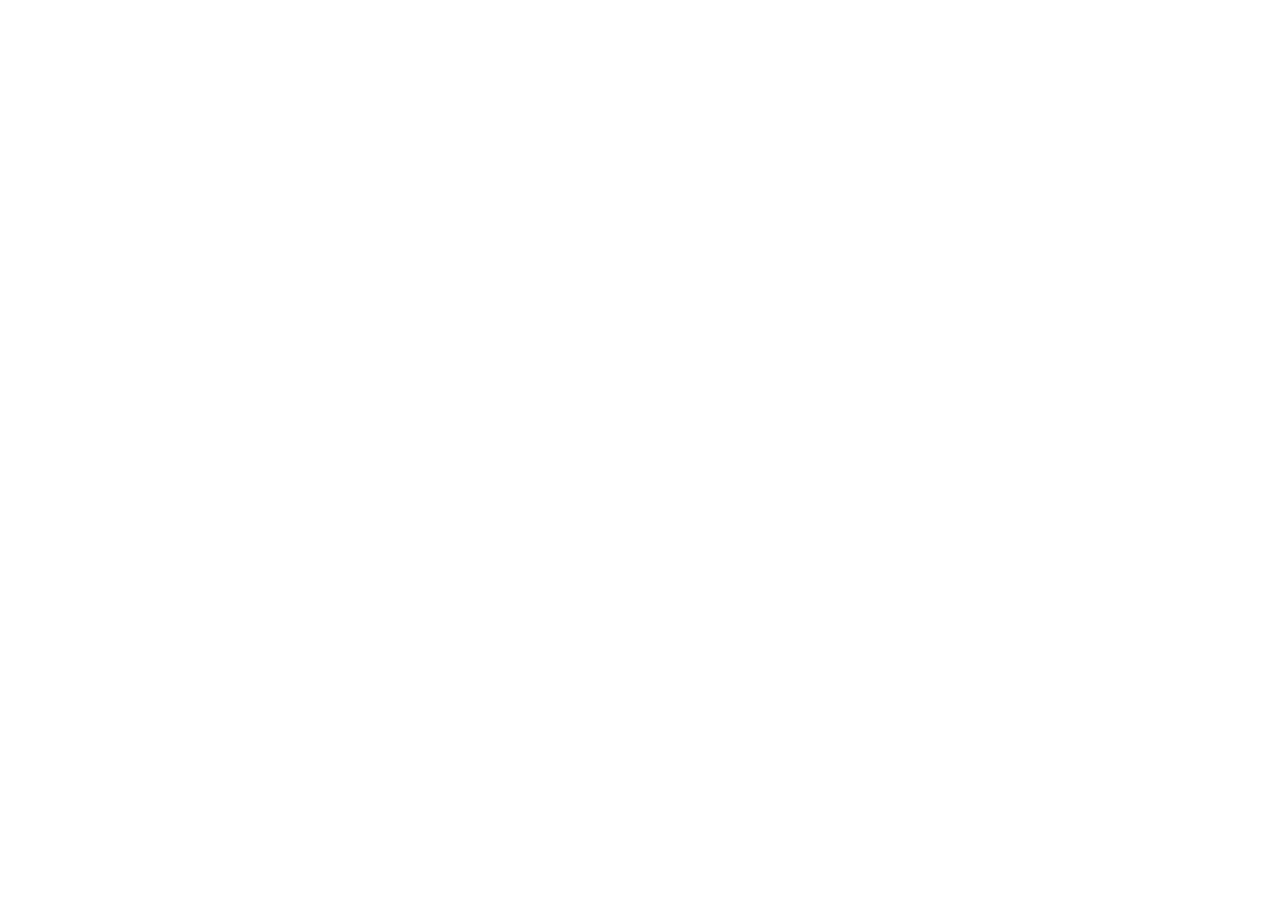
==== draw.html @ 2709f431 "Add repo scaffold: pen.js, genome/app/probes stubs, tokens, dev harness Copies pen.js byte-identical" ====
<!doctype html>
<html lang="en">
<head>
  <meta charset="utf-8">
  <meta name="viewport" content="width=device-width, initial-scale=1">
  <title>Likeness Evolver</title>
  <link rel="stylesheet" href="style.css">
</head>
<body class="edu">
  <main id="app"></main>
  <script src="pen.js"></script>
  <script src="genome.js"></script>
  <script src="app.js"></script>
</body>
</html>
---- style.css ----
/* ─── Tokens: the drawing palette (from faces/shared/palette.css) plus the
   edulab UI tokens the app chrome needs (from faces/shared/edulab.css).
   pen.js and genome.js read colours only from here via tok()/toks(). ─── */
:root {
  /* ── drawing paper & inks ── */
  --canvas: #FFFFFF;
  --ink: #211E1A;
  --ink-sepia: #5B3F2E;
  --ink-blue: #1B4E88;

  /* ── marker box: skins, hair, tints, hats, accents, blush ── */
  --skin-1: #e9c2a6; --skin-2: #dca884; --skin-3: #caa07a; --skin-4: #b9855e;
  --skin-5: #e6b9b0; --skin-6: #a36d4b; --skin-7: #7f5236;
  --hair-1: #3a2a22; --hair-2: #2c3340; --hair-3: #5a3b2b; --hair-4: #4a4642;
  --tint-1: #c9a46a; --tint-2: #a8765a; --tint-3: #b7b3aa; --tint-4: #8c6b7a;
  --hat-1: #6b7f98; --hat-2: #7d8a5e; --hat-3: #b68b4c; --hat-4: #a9504a; --hat-5: #8d8f91;
  --accent-1: #b8463e; --accent-2: #4f6f96; --accent-3: #c9962f;
  --blush: #d98a85;

  /* ── edulab UI chrome: background, text, accent teal/marigold ── */
  --paper: #FBF7F0;
  --paper-2: #F4EDDF;
  --paper-3: #ECE1CF;
  --surface: #FFFFFF;
  --ink-2: #5B554D;
  --ink-3: #938A7C;
  --line: #E7DCCB;
  --line-2: #D6C8B2;

  --marigold: #E8920C;
  --marigold-600: #CE800A;
  --marigold-soft: #FBE7C2;
  --marigold-ink: #8A4F00;

  --teal: #0E8C7F;
  --teal-600: #0B7468;
  --teal-soft: #D2EBE6;
  --teal-ink: #0A5A52;
}
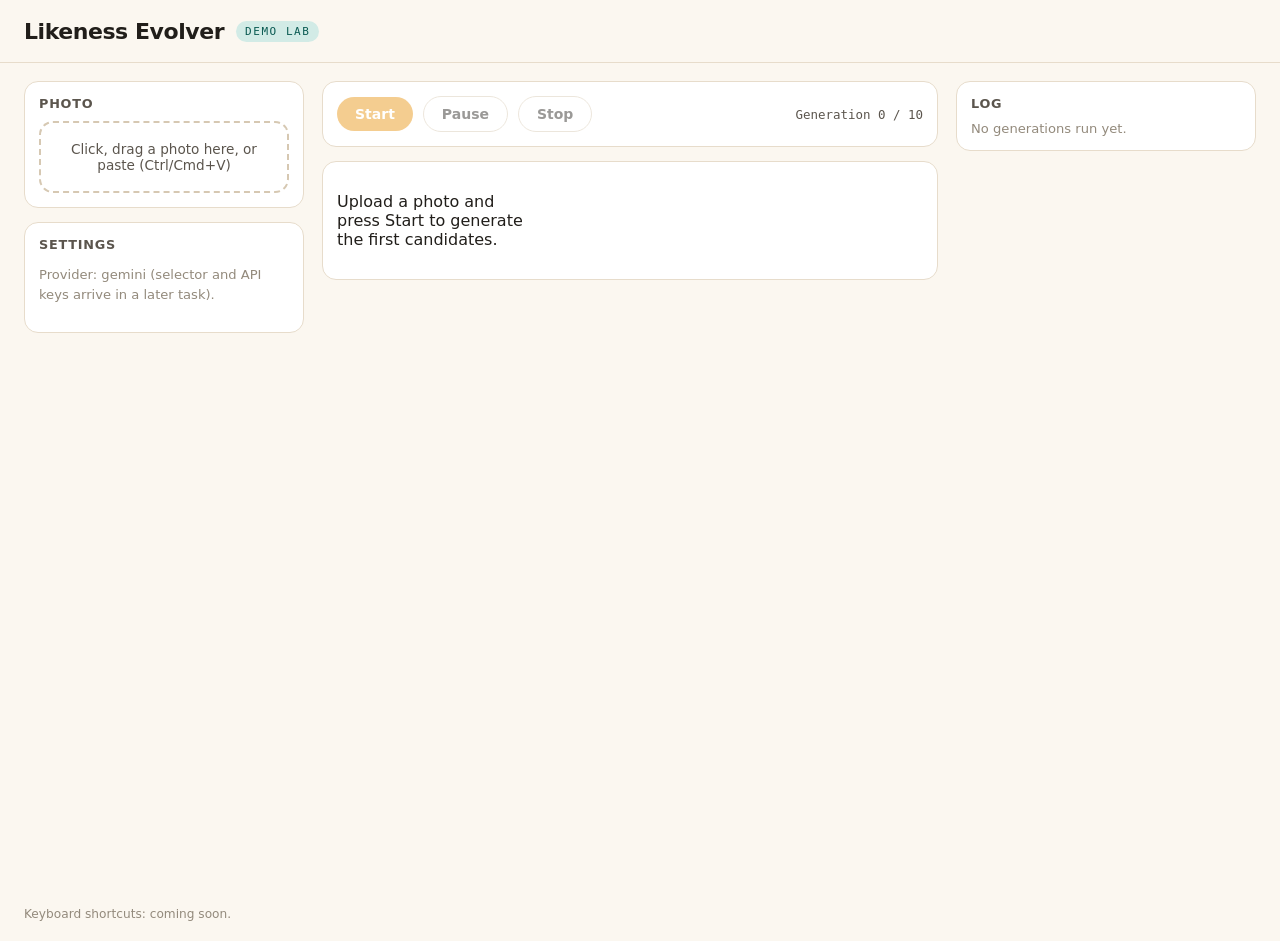
==== commit fa1f6114: "Add app shell, grid, state machine, DOM contract (Task 4, spec Phase 3) Implements the real Likeness" ====
--- a/draw.html
+++ b/draw.html
@@ -7,7 +7,17 @@
   <link rel="stylesheet" href="style.css">
 </head>
 <body class="edu">
-  <main id="app"></main>
+  <header class="edu-header"><div class="edu-header-inner">
+    <span class="edu-wordmark">Likeness Evolver</span>
+    <span class="edu-tag">demo lab</span>
+  </div></header>
+
+  <main id="app" data-state="idle" data-phase="" data-provider="gemini"></main>
+
+  <footer class="edu-footer" id="footer-hint">Keyboard shortcuts: coming soon.</footer>
+
+  <div id="probes" style="display:none"></div>
+
   <script src="pen.js"></script>
   <script src="genome.js"></script>
   <script src="app.js"></script>
--- a/style.css
+++ b/style.css
@@ -36,4 +36,215 @@
   --teal-600: #0B7468;
   --teal-soft: #D2EBE6;
   --teal-ink: #0A5A52;
-}
+
+  /* ── type ── */
+  --font-ui: ui-sans-serif, system-ui, -apple-system, "Segoe UI", sans-serif;
+  --font-display: var(--font-ui);
+  --font-mono: ui-monospace, "SF Mono", Menlo, "DejaVu Sans Mono", monospace;
+
+  /* ── app chrome: radius, shadow, focus ── */
+  --on-primary: #FFFFFF;
+  --r-xs: 6px; --r-sm: 10px; --r-md: 14px; --r-lg: 20px; --r-pill: 999px;
+  --shadow-sm: 0 1px 2px rgba(33, 30, 26, 0.06), 0 1px 1px rgba(33, 30, 26, 0.04);
+  --shadow-md: 0 4px 16px rgba(33, 30, 26, 0.08), 0 1px 3px rgba(33, 30, 26, 0.05);
+  --focus-ring: 0 0 0 3px rgba(232, 146, 12, 0.38);
+}
+
+/* ─── Dev harness (dev.html): plain layout, tokens only ─── */
+body.dev {
+  margin: 0;
+  padding: 24px clamp(16px, 4vw, 48px);
+  background: var(--paper);
+  color: var(--ink);
+  font: 15px/1.5 var(--font-ui);
+}
+body.dev h1 { font-size: 1.35rem; margin: 0 0 4px; }
+body.dev h2 { font-size: 1rem; margin: 28px 0 10px; color: var(--ink-2); letter-spacing: 0.04em; text-transform: uppercase; }
+.dev-note { margin: 0; color: var(--ink-2); }
+.dev-note code { background: var(--paper-3); padding: 1px 5px; border-radius: 4px; }
+
+.probe-list { display: flex; flex-direction: column; gap: 6px; }
+.probe-row {
+  margin: 0;
+  padding: 8px 12px;
+  border-radius: 8px;
+  border-left: 4px solid var(--line-2);
+  background: var(--surface);
+}
+.probe-row[data-pass="true"] { border-left-color: var(--teal); background: var(--teal-soft); color: var(--teal-ink); }
+.probe-row[data-pass="false"] { border-left-color: var(--marigold-600); background: var(--marigold-soft); color: var(--marigold-ink); }
+
+.face-grid {
+  display: grid;
+  grid-template-columns: repeat(3, minmax(0, 1fr));
+  gap: 14px;
+  max-width: 960px;
+}
+.face-cell {
+  margin: 0;
+  background: var(--surface);
+  border: 1px solid var(--line);
+  border-radius: 10px;
+  padding: 8px;
+  display: flex;
+  flex-direction: column;
+  gap: 6px;
+}
+.face-cell canvas { width: 100%; height: auto; display: block; background: var(--canvas); border-radius: 6px; }
+.face-cell figcaption { font-size: 0.75rem; color: var(--ink-2); }
+
+@media (max-width: 768px) {
+  .face-grid { grid-template-columns: repeat(2, minmax(0, 1fr)); }
+}
+
+/* ============================================================
+   APP CHROME – draw.html: header, layout regions, upload zone,
+   grid, controls, log, probe panel. edulab look, tokens only.
+   ============================================================ */
+
+* { box-sizing: border-box; }
+html, body { margin: 0; padding: 0; }
+body.edu { background: var(--paper); color: var(--ink); font-family: var(--font-ui); min-height: 100vh; }
+
+.edu-header {
+  width: 100%;
+  background: rgba(251, 247, 240, 0.85);
+  backdrop-filter: blur(12px); -webkit-backdrop-filter: blur(12px);
+  border-bottom: 1px solid var(--line);
+}
+.edu-header-inner { max-width: 1400px; margin: 0 auto; padding: 0 24px; min-height: 62px; display: flex; align-items: center; gap: 12px; }
+.edu-wordmark { font-family: var(--font-display); font-weight: 700; font-size: 22px; letter-spacing: -0.02em; color: var(--ink); }
+.edu-tag {
+  font-family: var(--font-mono); font-weight: 500; font-size: 11px; letter-spacing: 0.14em;
+  text-transform: uppercase; white-space: nowrap; color: var(--teal-ink); background: var(--teal-soft);
+  padding: 4px 9px; border-radius: var(--r-pill);
+}
+.edu-header .right { margin-left: auto; display: flex; align-items: center; gap: 10px; }
+
+.edu-btn {
+  font-family: var(--font-display); font-weight: 600; font-size: 14px;
+  background: var(--marigold); color: var(--on-primary); border: none;
+  border-radius: var(--r-pill); padding: 9px 18px; cursor: pointer;
+  transition: background-color 0.15s, transform 0.12s cubic-bezier(0.32, 0.72, 0.32, 1);
+}
+.edu-btn:hover:not(:disabled) { background: var(--marigold-600); }
+.edu-btn:active:not(:disabled) { transform: scale(0.96); }
+.edu-btn:focus-visible { outline: none; box-shadow: var(--focus-ring); }
+.edu-btn:disabled { opacity: 0.45; cursor: not-allowed; }
+.edu-btn.ghost { background: var(--surface); color: var(--ink); border: 1px solid var(--line-2); }
+.edu-btn.ghost:hover:not(:disabled) { background: var(--paper-2); }
+
+#app {
+  display: grid;
+  grid-template-columns: 280px minmax(0, 1fr) 300px;
+  gap: 18px;
+  align-items: start;
+  max-width: 1400px;
+  margin: 0 auto;
+  padding: 18px 24px 12px;
+  min-height: calc(100vh - 62px);
+}
+
+.panel {
+  background: var(--surface);
+  border: 1px solid var(--line);
+  border-radius: var(--r-md);
+  padding: 14px;
+}
+.panel h2 {
+  margin: 0 0 10px;
+  font-family: var(--font-display);
+  font-size: 0.8rem;
+  letter-spacing: 0.06em;
+  text-transform: uppercase;
+  color: var(--ink-2);
+}
+
+.col-left { display: flex; flex-direction: column; gap: 14px; }
+
+.dropzone {
+  border: 2px dashed var(--line-2);
+  border-radius: var(--r-md);
+  padding: 18px;
+  text-align: center;
+  cursor: pointer;
+  color: var(--ink-2);
+  font-size: 0.85rem;
+  transition: border-color 0.15s, background-color 0.15s;
+}
+.dropzone:hover, .dropzone.drag-over { border-color: var(--teal); background: var(--teal-soft); }
+.dropzone:focus-visible { outline: none; box-shadow: var(--focus-ring); }
+.dropzone input[type="file"] { display: none; }
+.dropzone-error { color: var(--marigold-ink); font-size: 0.8rem; margin-top: 8px; }
+
+.photo-preview { margin-top: 12px; }
+.photo-preview img { display: block; width: 100%; height: auto; border-radius: var(--r-sm); border: 1px solid var(--line); background: var(--paper-2); }
+
+.settings-placeholder { color: var(--ink-3); font-size: 0.82rem; line-height: 1.5; }
+
+.col-center { display: flex; flex-direction: column; gap: 14px; min-width: 0; }
+
+.controls-bar { display: flex; align-items: center; gap: 10px; flex-wrap: wrap; }
+.controls-bar .progress-placeholder { margin-left: auto; font-family: var(--font-mono); font-size: 0.78rem; color: var(--ink-2); }
+
+#grid {
+  display: grid;
+  grid-template-columns: repeat(3, minmax(0, 1fr));
+  gap: 12px;
+}
+.cell {
+  position: relative;
+  background: var(--surface);
+  border: 2px solid var(--line);
+  border-radius: var(--r-sm);
+  padding: 6px;
+  cursor: pointer;
+  transition: border-color 0.15s, transform 0.1s ease;
+}
+.cell:hover { border-color: var(--teal); }
+.cell:focus-visible { outline: none; box-shadow: var(--focus-ring); }
+.cell canvas { display: block; width: 100%; height: auto; background: var(--canvas); border-radius: 4px; }
+.cell .cell-badge {
+  position: absolute; top: 10px; left: 10px;
+  background: var(--surface); color: var(--ink-2);
+  font-family: var(--font-mono); font-size: 0.72rem; font-weight: 600;
+  border-radius: var(--r-pill); padding: 1px 7px; border: 1px solid var(--line-2);
+}
+#grid[data-winner] .cell[data-index] { border-color: var(--line); }
+.cell.is-winner { border-color: var(--marigold); }
+.cell.is-winner .cell-badge { background: var(--marigold-soft); color: var(--marigold-ink); border-color: var(--marigold); }
+
+.col-right { display: flex; flex-direction: column; gap: 14px; }
+#log { display: flex; flex-direction: column; gap: 6px; max-height: 70vh; overflow-y: auto; }
+#log:empty::before { content: "No generations run yet."; color: var(--ink-3); font-size: 0.82rem; }
+.log-entry {
+  font-size: 0.8rem;
+  border-left: 3px solid var(--line-2);
+  padding: 4px 8px;
+  color: var(--ink-2);
+}
+.log-entry[data-source="manual"] { border-left-color: var(--teal); }
+.log-entry[data-source="ai"] { border-left-color: var(--marigold); }
+
+.edu-footer {
+  max-width: 1400px;
+  margin: 0 auto;
+  padding: 6px 24px 20px;
+  color: var(--ink-3);
+  font-size: 0.76rem;
+}
+
+#probes { max-width: 1400px; margin: 0 auto; padding: 0 24px 16px; }
+#probes .probe-list { margin-top: 8px; }
+
+@media (max-width: 768px) {
+  .edu-header-inner { padding: 8px 12px; gap: 8px; flex-wrap: wrap; }
+  .edu-wordmark { font-size: 18px; }
+  .edu-tag { display: none; }
+  .edu-btn { padding: 8px 14px; font-size: 13px; }
+  #app {
+    grid-template-columns: 1fr;
+    padding: 12px 14px 8px;
+  }
+  #grid { grid-template-columns: repeat(2, minmax(0, 1fr)); }
+}
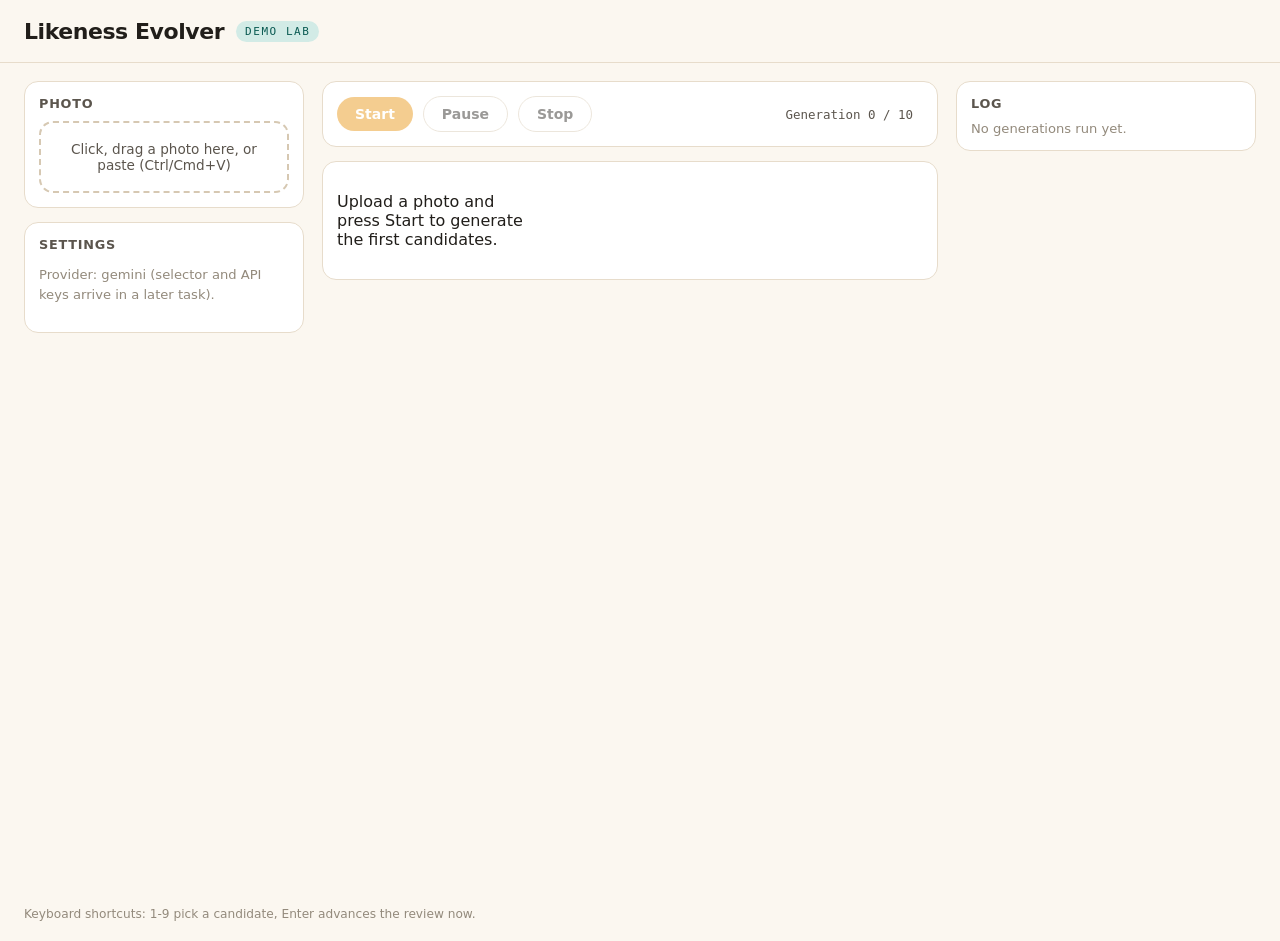
==== commit 3f6d432e: "Task 5: full GA loop with manual picks (spec Phase 4) Wires app.js into a playable end-to-end run wi" ====
--- a/draw.html
+++ b/draw.html
@@ -14,7 +14,7 @@
 
   <main id="app" data-state="idle" data-phase="" data-provider="gemini"></main>
 
-  <footer class="edu-footer" id="footer-hint">Keyboard shortcuts: coming soon.</footer>
+  <footer class="edu-footer" id="footer-hint">Keyboard shortcuts: 1-9 pick a candidate, Enter advances the review now.</footer>
 
   <div id="probes" style="display:none"></div>
 
--- a/style.css
+++ b/style.css
@@ -19,6 +19,7 @@
 
   /* ── edulab UI chrome: background, text, accent teal/marigold ── */
   --paper: #FBF7F0;
+  --paper-translucent: rgba(251, 247, 240, 0.85); /* --paper at 85% alpha, for the blurred header bar */
   --paper-2: #F4EDDF;
   --paper-3: #ECE1CF;
   --surface: #FFFFFF;
@@ -108,7 +109,7 @@
 
 .edu-header {
   width: 100%;
-  background: rgba(251, 247, 240, 0.85);
+  background: var(--paper-translucent);
   backdrop-filter: blur(12px); -webkit-backdrop-filter: blur(12px);
   border-bottom: 1px solid var(--line);
 }
@@ -186,6 +187,7 @@
 
 .controls-bar { display: flex; align-items: center; gap: 10px; flex-wrap: wrap; }
 .controls-bar .progress-placeholder { margin-left: auto; font-family: var(--font-mono); font-size: 0.78rem; color: var(--ink-2); }
+.controls-bar .review-status { font-family: var(--font-mono); font-size: 0.78rem; color: var(--teal-ink); }
 
 #grid {
   display: grid;
@@ -210,7 +212,6 @@
   font-family: var(--font-mono); font-size: 0.72rem; font-weight: 600;
   border-radius: var(--r-pill); padding: 1px 7px; border: 1px solid var(--line-2);
 }
-#grid[data-winner] .cell[data-index] { border-color: var(--line); }
 .cell.is-winner { border-color: var(--marigold); }
 .cell.is-winner .cell-badge { background: var(--marigold-soft); color: var(--marigold-ink); border-color: var(--marigold); }
 
@@ -225,6 +226,18 @@
 }
 .log-entry[data-source="manual"] { border-left-color: var(--teal); }
 .log-entry[data-source="ai"] { border-left-color: var(--marigold); }
+
+.done-panel { display: flex; flex-direction: column; gap: 16px; }
+.done-portrait, .done-composite { margin: 0; }
+.done-portrait img, .done-composite img {
+  display: block; max-width: 100%; height: auto;
+  border: 1px solid var(--line); border-radius: var(--r-sm); background: var(--paper-2);
+}
+.done-portrait figcaption, .done-composite figcaption { margin-top: 6px; font-size: 0.78rem; color: var(--ink-2); }
+.done-status { color: var(--ink-3); font-size: 0.82rem; }
+.done-actions { display: flex; flex-wrap: wrap; gap: 10px; }
+.done-actions a.edu-btn { text-decoration: none; display: inline-flex; align-items: center; }
+.done-actions .is-disabled { opacity: 0.45; pointer-events: none; }
 
 .edu-footer {
   max-width: 1400px;
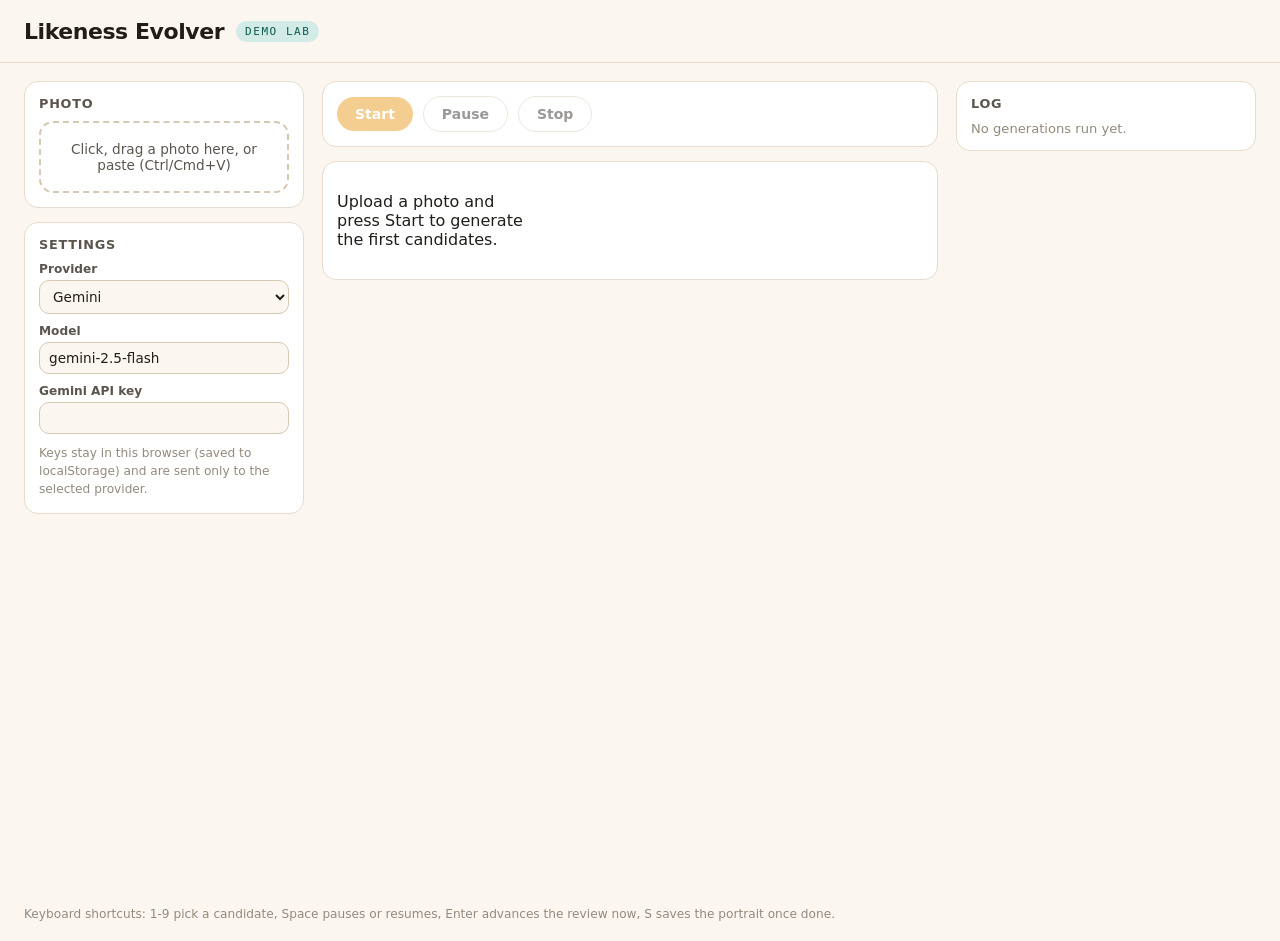
==== commit 094c95a6: "Task 7: run UX polish - progress/countdown bars, ARIA live announcer, shortcuts, motion sweep - prog" ====
--- a/draw.html
+++ b/draw.html
@@ -14,7 +14,9 @@
 
   <main id="app" data-state="idle" data-phase="" data-provider="gemini"></main>
 
-  <footer class="edu-footer" id="footer-hint">Keyboard shortcuts: 1-9 pick a candidate, Enter advances the review now.</footer>
+  <div id="live-announcer" class="sr-only" aria-live="polite" aria-atomic="true"></div>
+
+  <footer class="edu-footer" id="footer-hint">Keyboard shortcuts: 1-9 pick a candidate, Space pauses or resumes, Enter advances the review now, S saves the portrait once done.</footer>
 
   <div id="probes" style="display:none"></div>
 
--- a/style.css
+++ b/style.css
@@ -152,6 +152,11 @@
   border-radius: var(--r-md);
   padding: 14px;
 }
+/* phase transitions as short fades (Task 7): every App.set() rebuilds the center
+   column from scratch, so a freshly-created .col-center fades in on every state/phase
+   change – Start, judging -> reviewing, a generation advancing, reaching done, etc. */
+.col-center { animation: panel-fade-in 0.2s ease-out; }
+@keyframes panel-fade-in { from { opacity: 0; } to { opacity: 1; } }
 .panel h2 {
   margin: 0 0 10px;
   font-family: var(--font-display);
@@ -183,11 +188,66 @@
 
 .settings-placeholder { color: var(--ink-3); font-size: 0.82rem; line-height: 1.5; }
 
+.settings-panel { transition: border-color 0.2s, box-shadow 0.2s; }
+.settings-panel.is-highlighted { border-color: var(--marigold); box-shadow: var(--focus-ring); }
+.settings-row { display: flex; flex-direction: column; gap: 4px; margin-bottom: 10px; }
+.settings-row label { font-size: 0.76rem; color: var(--ink-2); font-weight: 600; }
+.settings-row select, .settings-row input {
+  font-family: var(--font-ui); font-size: 0.85rem; color: var(--ink);
+  background: var(--paper); border: 1px solid var(--line-2); border-radius: var(--r-sm);
+  padding: 7px 9px;
+}
+.settings-row select:focus-visible, .settings-row input:focus-visible { outline: none; box-shadow: var(--focus-ring); }
+.settings-note { color: var(--ink-3); font-size: 0.76rem; line-height: 1.5; margin: 8px 0 0; }
+.settings-error { color: var(--marigold-ink); font-size: 0.8rem; margin: 8px 0 0; }
+
+/* sr-only: visually hidden but still reachable by assistive tech (the standard
+   clip-based technique) – used for the #live-announcer aria-live region so its text
+   is announced without taking up any visible layout space. */
+.sr-only {
+  position: absolute; width: 1px; height: 1px; padding: 0; margin: -1px;
+  overflow: hidden; clip: rect(0, 0, 0, 0); white-space: nowrap; border: 0;
+}
+
+.judging-indicator {
+  display: inline-block; width: 8px; height: 8px; border-radius: 50%;
+  background: var(--marigold); margin-right: 6px; vertical-align: middle;
+  animation: judging-pulse 1s ease-in-out infinite;
+}
+@keyframes judging-pulse { 0%, 100% { opacity: 0.25; } 50% { opacity: 1; } }
+
 .col-center { display: flex; flex-direction: column; gap: 14px; min-width: 0; }
 
 .controls-bar { display: flex; align-items: center; gap: 10px; flex-wrap: wrap; }
-.controls-bar .progress-placeholder { margin-left: auto; font-family: var(--font-mono); font-size: 0.78rem; color: var(--ink-2); }
 .controls-bar .review-status { font-family: var(--font-mono); font-size: 0.78rem; color: var(--teal-ink); }
+
+/* progress bar: "generation g / 10", visible only while a run is under way. The
+   track (.progress-bar-track) is a fixed-width background bar; .progress-bar-fill
+   is the inner element whose width is set inline from app.js as a percentage. */
+.progress-bar {
+  margin-left: auto; display: flex; align-items: center; gap: 8px;
+  width: 150px; max-width: 40vw;
+}
+.progress-bar-fill {
+  height: 6px; width: 0; border-radius: var(--r-pill);
+  background: var(--marigold); transition: width 0.3s ease;
+}
+.progress-bar-fill-track {
+  flex: 1 1 auto; height: 6px; border-radius: var(--r-pill);
+  background: var(--paper-3); overflow: hidden;
+}
+.progress-bar-label { font-family: var(--font-mono); font-size: 0.72rem; color: var(--ink-2); white-space: nowrap; }
+
+/* review countdown bar (Task 7): thin bar draining over REVIEW_MS; width transitions
+   are driven from app.js (renderReviewBar), disabled globally under reduced motion. */
+.review-bar {
+  height: 3px; width: 100%; border-radius: var(--r-pill);
+  background: var(--paper-3); overflow: hidden;
+}
+.review-bar-fill {
+  height: 100%; width: 100%; background: var(--teal);
+  transition-property: width; transition-timing-function: linear;
+}
 
 #grid {
   display: grid;
@@ -201,7 +261,8 @@
   border-radius: var(--r-sm);
   padding: 6px;
   cursor: pointer;
-  transition: border-color 0.15s, transform 0.1s ease;
+  transition: border-color 0.15s;
+  animation: cell-fade-in 0.25s ease-out;
 }
 .cell:hover { border-color: var(--teal); }
 .cell:focus-visible { outline: none; box-shadow: var(--focus-ring); }
@@ -212,8 +273,13 @@
   font-family: var(--font-mono); font-size: 0.72rem; font-weight: 600;
   border-radius: var(--r-pill); padding: 1px 7px; border: 1px solid var(--line-2);
 }
-.cell.is-winner { border-color: var(--marigold); }
+/* winner highlight (Task 7): an opacity fade, not a shape/position change – a new
+   .is-winner cell is a freshly-rendered DOM node each time (render() rebuilds the
+   whole grid), so this animation naturally replays on every new pick or override. */
+.cell.is-winner { border-color: var(--marigold); animation: cell-winner-fade 0.5s ease-out; }
 .cell.is-winner .cell-badge { background: var(--marigold-soft); color: var(--marigold-ink); border-color: var(--marigold); }
+@keyframes cell-fade-in { from { opacity: 0; } to { opacity: 1; } }
+@keyframes cell-winner-fade { 0% { opacity: 0.35; } 100% { opacity: 1; } }
 
 .col-right { display: flex; flex-direction: column; gap: 14px; }
 #log { display: flex; flex-direction: column; gap: 6px; max-height: 70vh; overflow-y: auto; }
@@ -261,3 +327,18 @@
   }
   #grid { grid-template-columns: repeat(2, minmax(0, 1fr)); }
 }
+
+/* prefers-reduced-motion (Task 7): collapse every animation/transition in the app to
+   effectively instant, everywhere, rather than special-casing each one (judging pulse,
+   winner fade, phase fade, the review countdown bar's width transition, the button
+   press scale). This is the standard universal override – it still lets the final
+   state apply (fill widths, opacity, colors all still land), it just removes the
+   motion getting there. */
+@media (prefers-reduced-motion: reduce) {
+  *, *::before, *::after {
+    animation-duration: 0.001ms !important;
+    animation-iteration-count: 1 !important;
+    transition-duration: 0.001ms !important;
+    scroll-behavior: auto !important;
+  }
+}
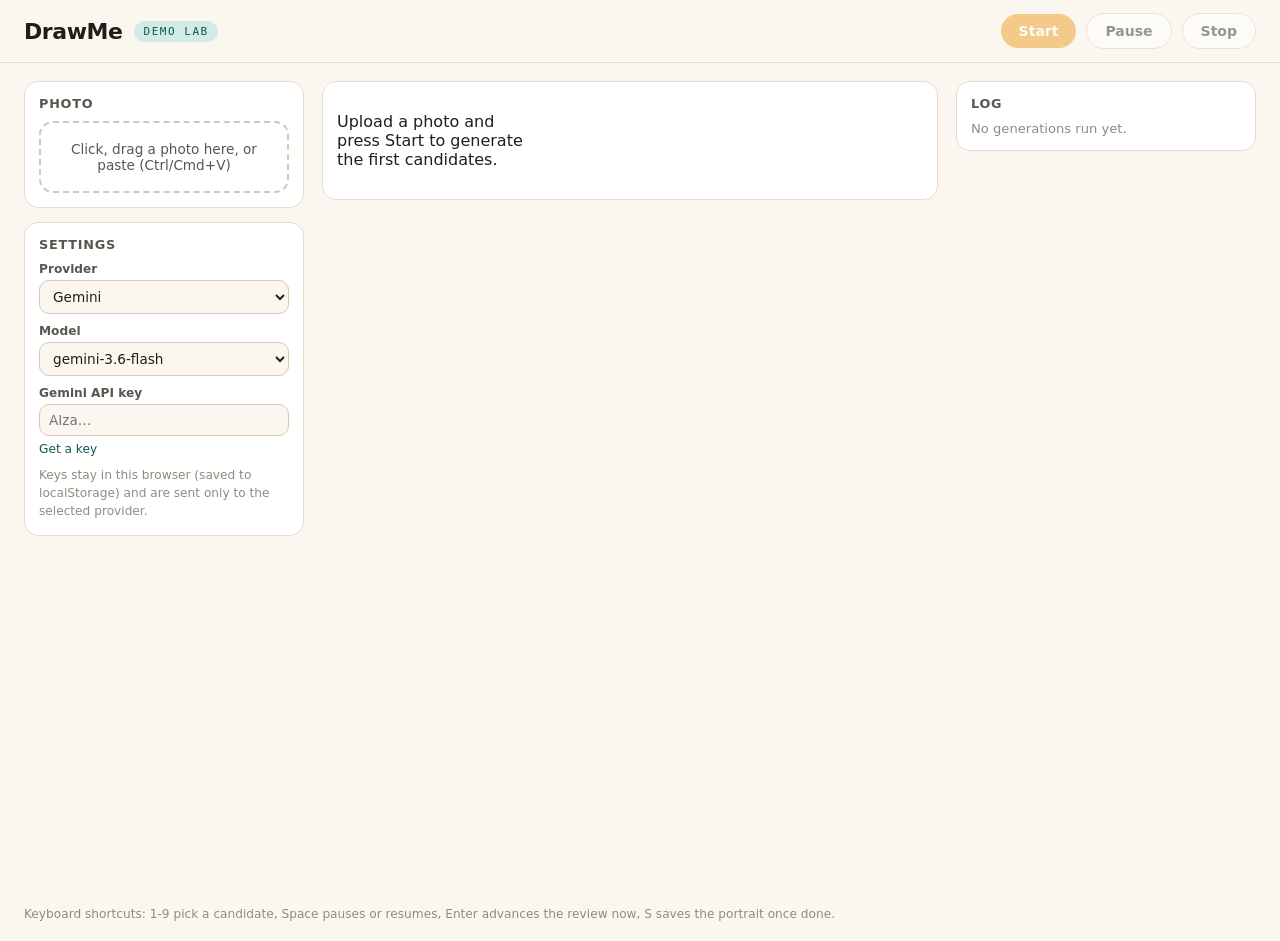
==== commit 64cc0190: "Task 9: rename to DrawMe, header run controls, AI model catalog + discovery, log thumbnails - Rename" ====
--- a/draw.html
+++ b/draw.html
@@ -3,13 +3,14 @@
 <head>
   <meta charset="utf-8">
   <meta name="viewport" content="width=device-width, initial-scale=1">
-  <title>Likeness Evolver</title>
+  <title>DrawMe</title>
   <link rel="stylesheet" href="style.css">
 </head>
 <body class="edu">
   <header class="edu-header"><div class="edu-header-inner">
-    <span class="edu-wordmark">Likeness Evolver</span>
+    <span class="edu-wordmark">DrawMe</span>
     <span class="edu-tag">demo lab</span>
+    <div class="header-controls" id="header-controls"></div>
   </div></header>
 
   <main id="app" data-state="idle" data-phase="" data-provider="gemini"></main>
@@ -22,6 +23,7 @@
 
   <script src="pen.js"></script>
   <script src="genome.js"></script>
+  <script src="ai-models.js"></script>
   <script src="app.js"></script>
 </body>
 </html>
--- a/style.css
+++ b/style.css
@@ -121,6 +121,11 @@
   padding: 4px 9px; border-radius: var(--r-pill);
 }
 .edu-header .right { margin-left: auto; display: flex; align-items: center; gap: 10px; }
+
+/* header-controls (Task 9): Start/Pause/Stop + the "Gen g/10" progress bar, moved
+   from the old center-column controls-bar into the header's right side. */
+.header-controls { margin-left: auto; }
+.header-controls-inner { display: flex; align-items: center; gap: 10px; flex-wrap: wrap; }
 
 .edu-btn {
   font-family: var(--font-display); font-weight: 600; font-size: 14px;
@@ -201,6 +206,14 @@
 .settings-note { color: var(--ink-3); font-size: 0.76rem; line-height: 1.5; margin: 8px 0 0; }
 .settings-error { color: var(--marigold-ink); font-size: 0.8rem; margin: 8px 0 0; }
 
+/* model discovery + "Get a key" link (Task 9) */
+.settings-key-link {
+  align-self: flex-start; font-size: 0.76rem; color: var(--teal-ink);
+  text-decoration: none; margin-top: 2px;
+}
+.settings-key-link:hover { text-decoration: underline; }
+.settings-key-link:focus-visible { outline: none; box-shadow: var(--focus-ring); }
+
 /* sr-only: visually hidden but still reachable by assistive tech (the standard
    clip-based technique) – used for the #live-announcer aria-live region so its text
    is announced without taking up any visible layout space. */
@@ -218,8 +231,9 @@
 
 .col-center { display: flex; flex-direction: column; gap: 14px; min-width: 0; }
 
-.controls-bar { display: flex; align-items: center; gap: 10px; flex-wrap: wrap; }
-.controls-bar .review-status { font-family: var(--font-mono); font-size: 0.78rem; color: var(--teal-ink); }
+/* run status (Task 9): moved out of the old .controls-bar into its own line above
+   the review bar, in the center column, next to the grid it describes. */
+.review-status { font-family: var(--font-mono); font-size: 0.78rem; color: var(--teal-ink); }
 
 /* progress bar: "generation g / 10", visible only while a run is under way. The
    track (.progress-bar-track) is a fixed-width background bar; .progress-bar-fill
@@ -285,6 +299,9 @@
 #log { display: flex; flex-direction: column; gap: 6px; max-height: 70vh; overflow-y: auto; }
 #log:empty::before { content: "No generations run yet."; color: var(--ink-3); font-size: 0.82rem; }
 .log-entry {
+  display: flex;
+  align-items: flex-start;
+  gap: 8px;
   font-size: 0.8rem;
   border-left: 3px solid var(--line-2);
   padding: 4px 8px;
@@ -292,6 +309,18 @@
 }
 .log-entry[data-source="manual"] { border-left-color: var(--teal); }
 .log-entry[data-source="ai"] { border-left-color: var(--marigold); }
+
+/* winner thumbnail (Task 9): sits left of the entry text, sized in css px – the
+   backing canvas resolution is device-pixel-ratio scaled from app.js. */
+.log-thumb {
+  flex: 0 0 auto;
+  width: 64px; height: 80px;
+  display: block;
+  background: var(--canvas);
+  border: 1px solid var(--line);
+  border-radius: var(--r-xs);
+}
+.log-entry-text { flex: 1 1 auto; min-width: 0; }
 
 .done-panel { display: flex; flex-direction: column; gap: 16px; }
 .done-portrait, .done-composite { margin: 0; }
@@ -321,6 +350,12 @@
   .edu-wordmark { font-size: 18px; }
   .edu-tag { display: none; }
   .edu-btn { padding: 8px 14px; font-size: 13px; }
+  /* header controls (Task 9): wrap onto their own full-width row instead of
+     overflowing when Start/Pause/Stop + the progress bar no longer fit beside
+     the wordmark. */
+  .header-controls { margin-left: 0; width: 100%; }
+  .header-controls-inner { width: 100%; }
+  .progress-bar { max-width: none; }
   #app {
     grid-template-columns: 1fr;
     padding: 12px 14px 8px;
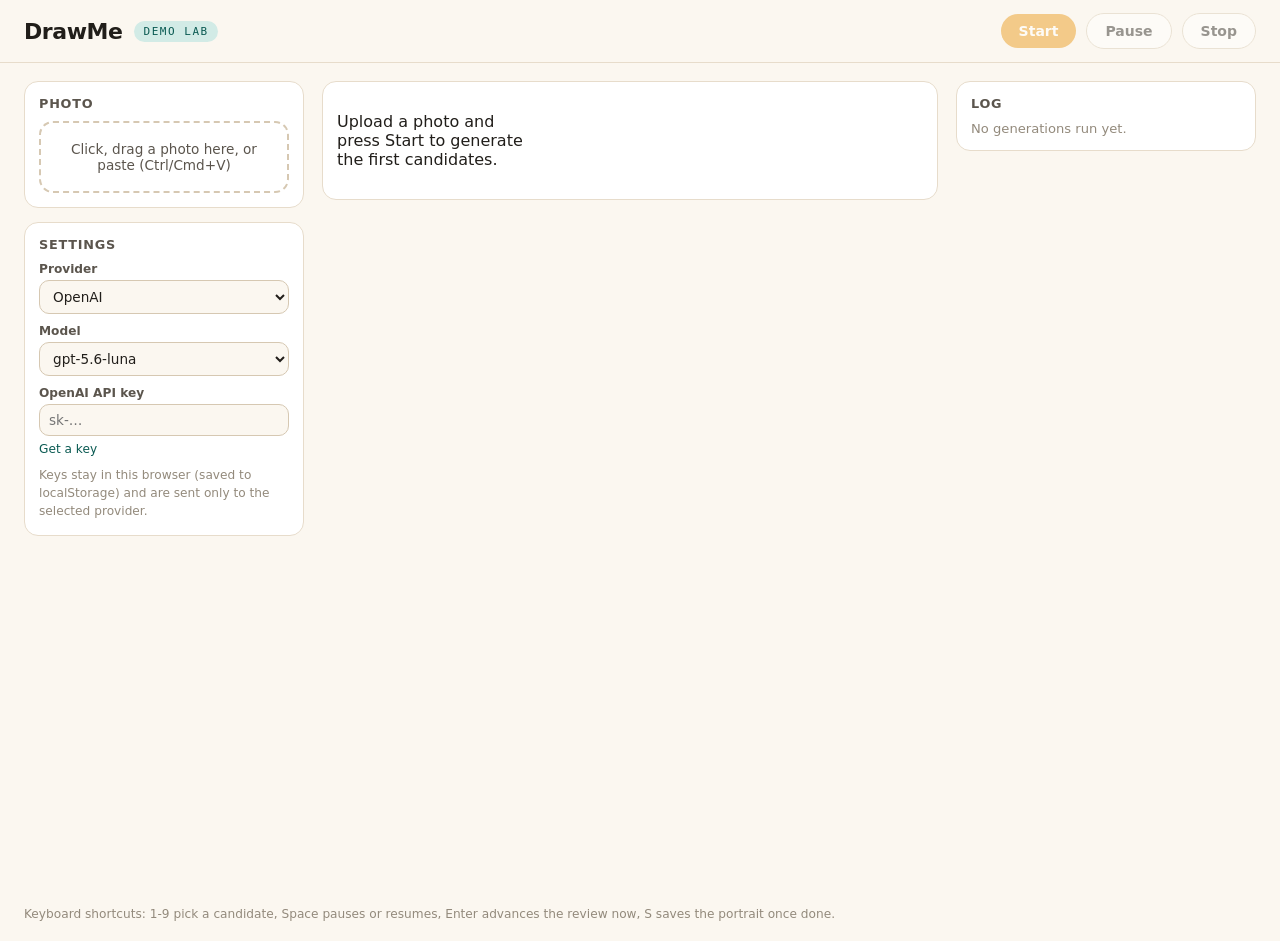
==== commit b517f219: "Fix review timer ordering and stale comments/dead CSS Start/restart the review countdown before ente" ====
--- a/draw.html
+++ b/draw.html
@@ -13,7 +13,7 @@
     <div class="header-controls" id="header-controls"></div>
   </div></header>
 
-  <main id="app" data-state="idle" data-phase="" data-provider="gemini"></main>
+  <main id="app" data-state="idle" data-phase="" data-provider=""></main>
 
   <div id="live-announcer" class="sr-only" aria-live="polite" aria-atomic="true"></div>
 
--- a/style.css
+++ b/style.css
@@ -191,8 +191,6 @@
 .photo-preview { margin-top: 12px; }
 .photo-preview img { display: block; width: 100%; height: auto; border-radius: var(--r-sm); border: 1px solid var(--line); background: var(--paper-2); }
 
-.settings-placeholder { color: var(--ink-3); font-size: 0.82rem; line-height: 1.5; }
-
 .settings-panel { transition: border-color 0.2s, box-shadow 0.2s; }
 .settings-panel.is-highlighted { border-color: var(--marigold); box-shadow: var(--focus-ring); }
 .settings-row { display: flex; flex-direction: column; gap: 4px; margin-bottom: 10px; }
@@ -205,6 +203,11 @@
 .settings-row select:focus-visible, .settings-row input:focus-visible { outline: none; box-shadow: var(--focus-ring); }
 .settings-note { color: var(--ink-3); font-size: 0.76rem; line-height: 1.5; margin: 8px 0 0; }
 .settings-error { color: var(--marigold-ink); font-size: 0.8rem; margin: 8px 0 0; }
+/* Task 13: key-shape guard warning (non-blocking, under the key field) and the
+   paste-time auto-heal status note – distinct tone from settings-error since
+   neither blocks Start on its own. */
+.settings-key-warning { color: var(--marigold-ink); font-size: 0.76rem; margin: 6px 0 0; }
+.settings-key-note { color: var(--teal-ink); font-size: 0.76rem; margin: 6px 0 0; }
 
 /* model discovery + "Get a key" link (Task 9) */
 .settings-key-link {
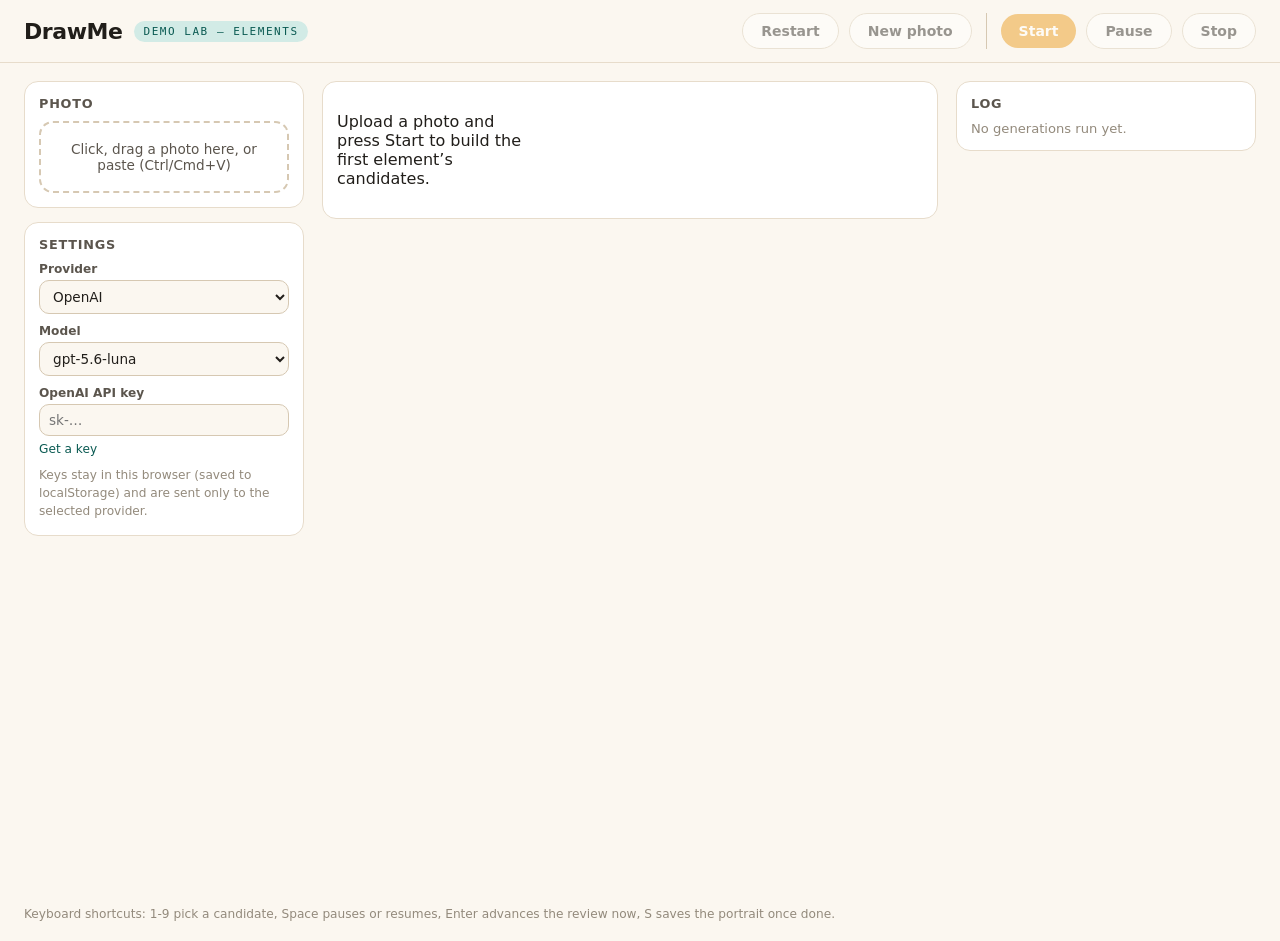
==== commit da3ad860: "Replace the GA run loop with the 8-step element walk The run is now a fixed-length walk over ELEMENT" ====
--- a/draw.html
+++ b/draw.html
@@ -9,7 +9,7 @@
 <body class="edu">
   <header class="edu-header"><div class="edu-header-inner">
     <span class="edu-wordmark">DrawMe</span>
-    <span class="edu-tag">demo lab</span>
+    <span class="edu-tag">demo lab – Elements</span>
     <div class="header-controls" id="header-controls"></div>
   </div></header>
 
--- a/style.css
+++ b/style.css
@@ -126,6 +126,14 @@
    from the old center-column controls-bar into the header's right side. */
 .header-controls { margin-left: auto; }
 .header-controls-inner { display: flex; align-items: center; gap: 10px; flex-wrap: wrap; }
+
+/* header-photo-actions: Restart + New photo, grouped apart from Start/Pause/Stop
+   with a thin separator when the run controls are also showing (hidden on the
+   done screen, where this group renders alone - no orphan border then). */
+.header-photo-actions { display: flex; align-items: center; gap: 10px; }
+.header-controls-inner.has-run-controls .header-photo-actions {
+  margin-right: 4px; padding-right: 14px; border-right: 1px solid var(--line-2);
+}
 
 .edu-btn {
   font-family: var(--font-display); font-weight: 600; font-size: 14px;
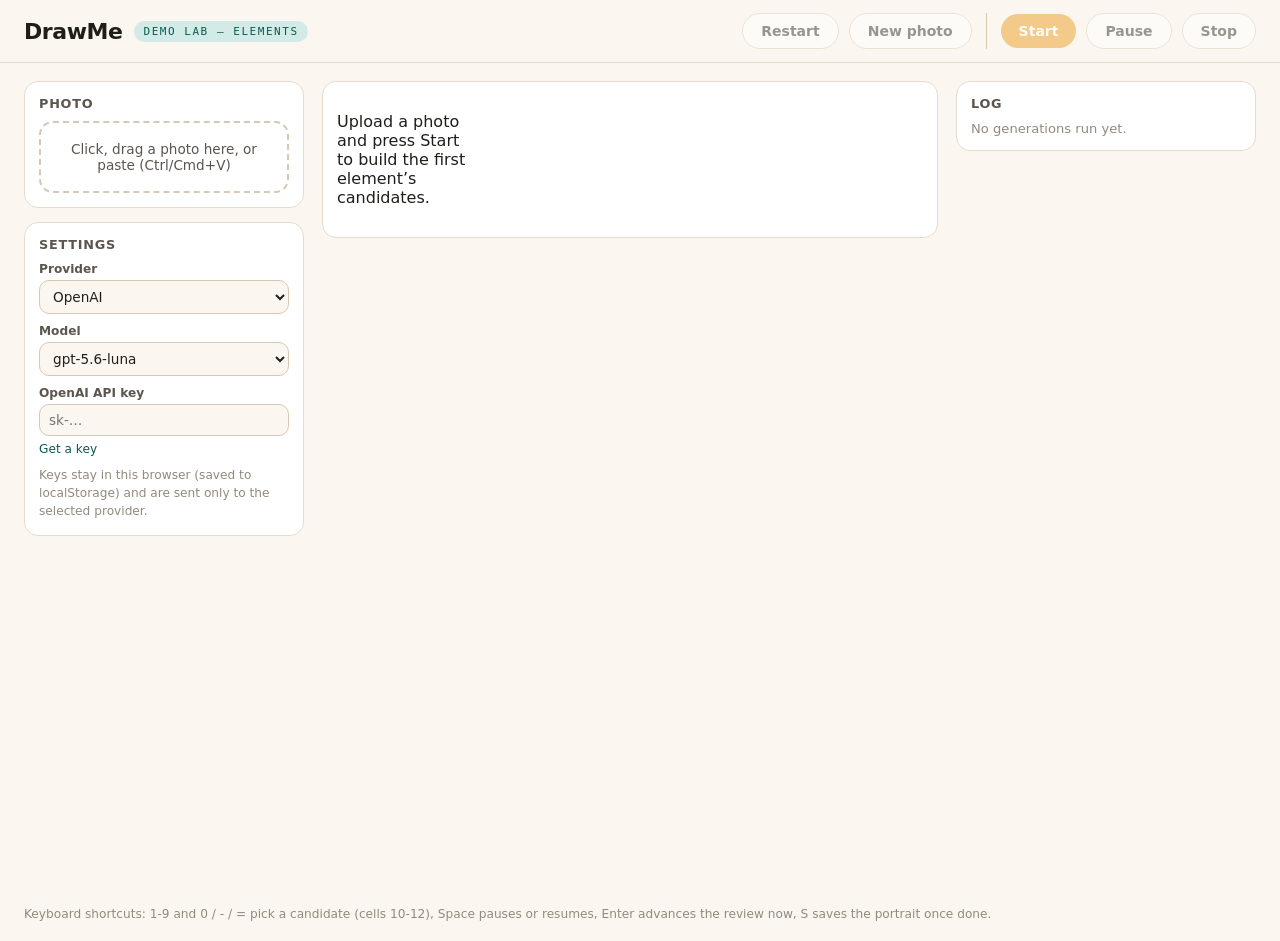
==== commit 55b02df0: "Widen the panel to 12 and add wild cards to escape local minima A fourth column, and three of the tw" ====
--- a/draw.html
+++ b/draw.html
@@ -17,7 +17,7 @@
 
   <div id="live-announcer" class="sr-only" aria-live="polite" aria-atomic="true"></div>
 
-  <footer class="edu-footer" id="footer-hint">Keyboard shortcuts: 1-9 pick a candidate, Space pauses or resumes, Enter advances the review now, S saves the portrait once done.</footer>
+  <footer class="edu-footer" id="footer-hint">Keyboard shortcuts: 1-9 and 0 / - / = pick a candidate (cells 10-12), Space pauses or resumes, Enter advances the review now, S saves the portrait once done.</footer>
 
   <div id="probes" style="display:none"></div>
 
--- a/style.css
+++ b/style.css
@@ -274,9 +274,11 @@
   transition-property: width; transition-timing-function: linear;
 }
 
+/* 4 across x 3 down = the 12-cell panel (1 keep-as-is anchor + 8 element variants +
+   3 wild cards). Two columns on narrow screens, as before. */
 #grid {
   display: grid;
-  grid-template-columns: repeat(3, minmax(0, 1fr));
+  grid-template-columns: repeat(4, minmax(0, 1fr));
   gap: 12px;
 }
 .cell {
@@ -298,6 +300,17 @@
   font-family: var(--font-mono); font-size: 0.72rem; font-weight: 600;
   border-radius: var(--r-pill); padding: 1px 7px; border: 1px solid var(--line-2);
 }
+/* wild-card marker: a small spark opposite the number badge. Shown in the DOM only –
+   buildGridJpeg never draws it, so the judge cannot tell a wild card from a variant. */
+.cell .cell-wild {
+  position: absolute; top: 10px; right: 10px;
+  background: var(--teal-soft); color: var(--teal-ink);
+  font-size: 0.72rem; line-height: 1; font-weight: 700;
+  border-radius: var(--r-pill); padding: 3px 6px; border: 1px solid var(--teal);
+}
+.cell.is-wild { border-style: dashed; }
+.cell.is-wild:hover { border-color: var(--teal); }
+
 /* winner highlight (Task 7): an opacity fade, not a shape/position change – a new
    .is-winner cell is a freshly-rendered DOM node each time (render() rebuilds the
    whole grid), so this animation naturally replays on every new pick or override. */
